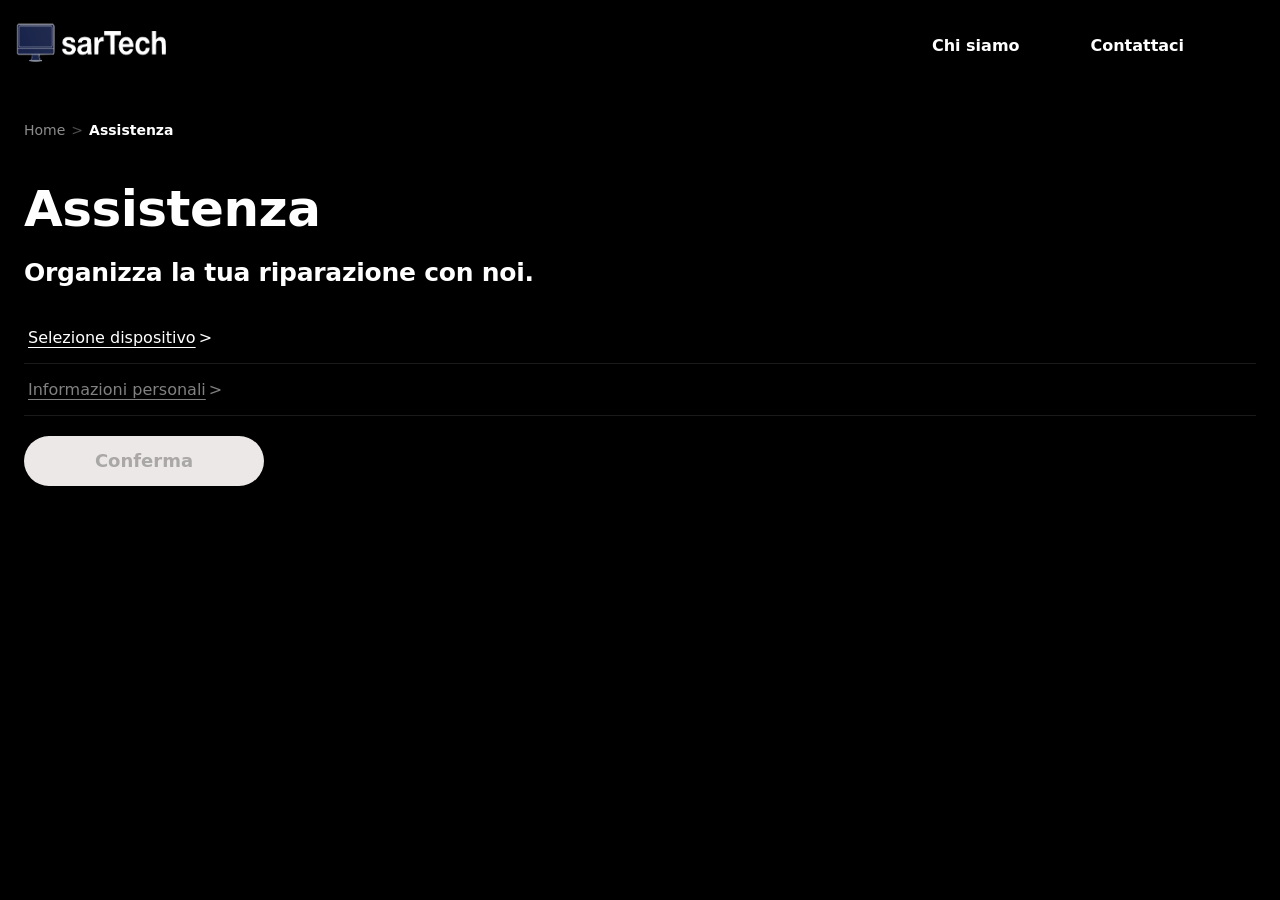
==== pages/assistenza.html @ da2096cd "Fix animations and style of assistenza.html" ====
<!DOCTYPE html>

<html lang="it">

<head>
    <meta charset="UTF-8">
    <meta name="viewport" content="width=device-width, initial-scale=1.0">
    <title>Assistenza</title>
    <link rel="stylesheet" href="../styles.css">
    <link rel="shortcut icon" type="image/x-icon" href="../sarTech.ico">
    <script src="../script.js" defer></script>
    <script src="../scripts/devices.js" defer></script>
    <script src="../scripts/assistenza.js" defer></script>

</head>

<body id="assistenza">
    <div id="header">
        <div id="logos">
            <img src="../img/sarTech.png" class="logo">
            <img src="../img/sarTech-short.png" class="short-logo">
        </div>
        <ul class="quick-links">
            <li><a href="pages/chi-siamo.html">Chi siamo</a></li>
            <li><a href="pages/contattaci.html">Contattaci</a></li>
        </ul>
    </div>
    <section class="body">
        <nav class="directory-help" id="directoryHelp" aria-label="Percorso di navigazione"></nav>

        <div class="hero-content">
            <h1 class="hero-title" id="heroTitle">Assistenza</h1>
            <p class="hero-sub" id="herosubTitle">Organizza la tua riparazione con noi.</p>
        </div>

        <div class="device-picker" id="devicePicker">

            <div class="picker-row" id="deviceSummaryRow">
                <button class="picker-toggle" id="deviceSummaryToggle" aria-expanded="false"
                    aria-controls="deviceDetailRows">
                    <span class="label-toggle" id="deviceSummaryLabel">Selezione dispositivo </span>
                    <span class="toggle-chevron">></span>
                </button>
            </div>

            <div id="deviceDetailRows" hidden>
                <div class="picker-row">
                    <button class="picker-toggle" id="typeToggle" aria-expanded="false" aria-controls="typeList">
                        <span class="label-toggle" id="typeLabel">Seleziona il tipo di dispositivo </span>
                        <span class="toggle-chevron">></span>
                    </button>
                    <div class="option-list" id="typeList" hidden></div>
                </div>
                <div class="picker-row">
                    <button class="picker-toggle" id="brandToggle" aria-expanded="false" aria-controls="brandList"
                        disabled>
                        <span class="label-toggle" id="brandLabel">Seleziona la marca del dispositivo </span>
                        <span class="toggle-chevron">></span>

                    </button>
                    <div class="option-list" id="brandList" hidden></div>
                </div>
                <div class="picker-row">
                    <button class="picker-toggle" id="modelToggle" aria-expanded="false" aria-controls="modelList"
                        disabled>
                        <span class="label-toggle" id="modelLabel">Seleziona il modello del dispositivo </span>
                        <span class="toggle-chevron">></span>
                    </button>
                    <div class="option-list" id="modelList" hidden></div>
                </div>
            </div>

            <div class="picker-row">
                <button class="picker-toggle" id="personalToggle" aria-expanded="false" aria-controls="personalFields"
                    disabled>
                    <span class="label-toggle" id="peronalLabel">Informazioni personali </span>
                    <span class="toggle-chevron">></span>
                </button>

                <div class="personal-fields" id="personalFields" hidden>
                    <div class="field-group">
                        <label for="inputName">Nome</label>
                        <input type="text" id="inputName" placeholder="..." autocomplete="given-name">
                    </div>

                    <div class="field-group">
                        <label for="inputSurname">Cognome</label>
                        <input type="text" id="inputSurname" placeholder="..." autocomplete="family-name">
                    </div>
                    <div class="field-group">
                        <label for="inputPhone">Telefono</label>
                        <div class = "phone-input-wrap">
                            <span class = "phone-prefix">+39</span>
                            <input type="tel" id="inputPhone" autocomplete="tel" inputmode="numeric" maxlength="10">
                        </div>
                    </div>
                </div>
            </div>

            <button class="device-confirm" id="confirm" disabled>Conferma</button>

        </div>
    </section>
</body>

</html>
---- styles.css ----
html{
    background-color: black;
}

body{
    margin:0;
    height: 100%;
    width: 100%;
    color:white;

    font-family: -apple-system, BlinkMacSystemFont, system-ui, "Segoe UI", Roboto, sans-serif;
}

/* NAV BAR */

.directory-help{
    display: flex;
    flex-wrap: wrap;
    align-items: center;
    gap: 6px;
    font-size: 14px;
    color: rgba(255,255,255,.55);
}

.directory-help a, .crumb-link{
    background: none;
    border: none;
    padding: 0;
    color: rgba(255,255,255,.55);
    font:inherit;
    cursor: pointer;
    text-decoration: none;
    transition: color 0.2s ease;
}

.directory-help a:hover{
    color: #ffff
}

.crumb-sep{
    color: rgba(255,255,255,.3);
}

.crumb-current{
    color: #ffff;
    font-weight: 600;
}



/* HEADER */

 #header{
    box-sizing: border-box;

    height: 10vh;
    min-height: 70px;

    display: flex;
    justify-content: space-between;

    background-color: black;

    gap: 10px;
}

 #logos{
    display: flex;
    width: 20%;
    min-width: 70px;
    cursor: pointer;
}

.logo{
    height:100%;
    aspect-ratio: 2/1;
}

 .short-logo{
    align-self: center;
    display: none;
    height: 80%;
    aspect-ratio: 1/1;
}


.quick-links{
    padding: 0;
    font-weight: bold;
    margin-right: 30px;

    box-sizing: border-box;

    min-width: 30%;
    width: 60%;
    max-width: 300px;

    color: white;

    display: flex;
    justify-content: space-between;

    gap: 5px;
    list-style: none;
}

.quick-links>*{
    align-self: center;
}

 .quick-links a{
    color:white;
    text-decoration: none;
    transition: color 0.3s ease;
}

 .quick-links a:hover{
    color: rgb(158, 154, 154);
}

#assistenza .quick-links, #chi-siamo .quick-links, #contattaci .quick-links{
    justify-content: space-evenly;
}


@media (max-width: 450px){
    .logo{
        display: none;
    }
    .short-logo{
        display: block;
    }
    .quick-links{
        flex:1;
        margin-right: 5px;
        padding:0;
    }
}

/* MAIN BODY */

/* PHONE ANIMATION SECTION */

#introductionPage .hero-welcome{
    text-align: center;
    font-size: clamp(22px, 8vw, 40px);

    margin-bottom: 50px;
    max-width: 480px;
    padding: 0 24px;
    pointer-events: none;
    transition: opacity 0.4s ease;

    color: white;
    font-family: inherit;
    font-weight: 600;
}

.explode-section{
    position: relative; /* relative pretty much makes the element able to overlap other elements*/
    height: 300vh;
}

.stage{
    position: sticky;
    top:0;
    height: 100vh;
    display: flex;
    flex-direction: column;

    align-items: center;
    justify-content: center; /* aligns along y axis */

    overflow: hidden;
    background: radial-gradient(circle at 50% 40%, #2d2c2c, #030303 60%); /* creates a radial gradient */ 
}

.phone-stage{
    position: relative;

    width: 340px;
    height: 340px;
}

.layer{
    position: absolute;
    top: 50%;
    left: 50%;
    border-radius: 21px;
    will-change: transform;
}

.display{
    width: 150px;
    height: 260px;
    background: linear-gradient(155deg, #c9cbd0, #71747b 60%);
    box-shadow: 0 20px 40px rgba(0,0,0,.5);
    transform: translate(-50%, -50%);
}

.board{
    width: 130px;
    height: 260px;
    border-radius: 18px;
    background: linear-gradient(155deg, #2638265c, #141615);
    box-shadow: 0 20px 40px rgba(0,0,0,.5);
    transform: translate(-50%, -50%);
}

.board::before{
    content: "";
    position:absolute;
    inset: 14px;
    border: 1px solid rgba(255,255,255,.09);
    border-radius: 14px;
}

.battery{
    width: 80px;
    height: 220px;
    background: linear-gradient(155deg, #292828, #000000);
    box-shadow: 0 20px 40px rgba(0,0,0,.5);
    transform: translate(-35%, -50%);
}

.glass{
    width: 150px;
    height: 260px;
    background: linear-gradient(155deg, #7394be, #2b4264 60%);
    box-shadow: 0 20px 46px rgba(0,0,0,.55);
    transform: translate(-50%,-50%);
}

.back-group{
    transform: translate(-50%, -50%);
}

.camera{
    width:75px;
    height: 75px;
    border-radius: 20px;
    background: linear-gradient(155deg, #6898d8, #3d5687);
    box-shadow: 0 16px 30px rgba(0,0,0,.5);

    display: flex;
    align-items: center;
    justify-content: space-around;
    transform: translate(-90%, -150%);

    padding-left: 6.5px;
    box-sizing: border-box;
}

.lens{
    width: 23px;
    height:23px;
    border-radius: 50%;
    background: #101010;
    border: 2px solid rgba(143,180,255,.5);
    box-shadow: inset 0 0 8px rgba(0,0,0,.8);
}

.main-row{
    display: flex;
    flex-direction: column;
    gap: 5px;
    margin-right: -3px;
}

#introductionPage .hero-title{
    margin-top: 60px;
    text-align: center;
    max-width: 420px;
    padding: 0 24px;
    opacity: 0;
    color: #ffff;
}

#introductionPage .hero-title h2{
    font-size: clamp(22px, 6vw, 30px);
    font-weight: 600;
    letter-spacing: -.01em;
    margin:0;
}

/* INTRODUCTION SECTION */

#introductionPage .introduction-section{
    background-color: #010101;
    padding: 0px 24px 50px 24px;

    display: flex;
    flex-direction: column;
    gap:120px;
}

#introductionPage .chunk1, #introductionPage .chunk2, #introductionPage .chunk3{
    display: flex;
    flex-wrap: wrap;
    align-items: center;
    justify-content: center;
    gap:40px;

    max-width: 900px;
    margin: 0 auto;
}

#introductionPage .chunk1 p, #introductionPage .chunk2 p, #introductionPage .chunk3 p{
    color:white;
    flex:1;
    min-width: 240px;
    max-width:400px;
    font-size: clamp(22px, 6vw, 30px);
    line-height: 1.6;
}

#introductionPage .chunk1 img, #introductionPage .chunk2 img, #introductionPage .chunk3 img{
    flex:1;
    min-width: 240px;
    max-width: 400px;
    width:100%;
    border-radius: 10px;
}

#introductionPage .reservation-button, #assistenza .device-confirm{
    background: rgb(236, 232, 232);
    border: none;
    max-width: 310px;
    min-width: 240px;
    align-self: center;
    height: 50px;
    padding: 0 32px;
    border-radius: 100px;

    display: flex;
    align-items: center;
    justify-content: center;

    font-family: inherit;
    font-weight: bold;
    font-size: large;
    cursor:pointer;

    transition: background-color 0.3s ease;
}

#assistenza .device-confirm{
    margin-top: 20px;
}

#introductionPage .reservation-button:hover, #assistenza .device-confirm:enabled:hover{
    background-color: rgba(215, 212, 212, 0.88);
}

/* SCROLL ANIMATION */

.reservation-button.reveal{
    opacity: 0;
    transform: translateY(30px);
    transition: opacity 0.9s ease, transform 0.9s ease;
}

.reservation-button.reveal.visible{
    opacity: 1;
    transform: translateY(0);
}

.reveal > *{
    opacity: 0;
    transform: translateY(30px);
    transition: opacity 0.9s ease, transform 0.9s ease;
}

.reveal.visible > *{
    opacity: 1;
    transform: translateY(0);
}

.reveal.visible > *:nth-child(2){ transition-delay: 0.12s;}
.reveal.visible > *:nth-child(3){ transition-delay: 0.24s;}
.reveal.visible > *:nth-child(4){transition-delay: 0.36s;}

@media (prefers-reduced-motion: reduce){
    .reveal > *, .reservation-button.reveal, .reveal-in{
        transition: none;
        animation: none;
        opacity: 1;
        transform: none;
    }
}

/* FOOTER */

#footer{
    height: 10vh;
    min-height: 64px;
    display: flex;
    align-items: center;
    background-color: rgb(0, 0, 0);

}

.social-links{
    padding: 0;
    display: flex;
    align-items: center;
    gap: 5px;
    justify-content: center;
    margin: 0 auto;

}

.social-links li{
    list-style: none;
}

.social-links img{
    height: 40px;
    aspect-ratio: 1/1;
    flex-shrink: 0;
    border-radius: 5px;
}

.social-links a:hover{
    background-color: rgb(89, 85, 85);
}

.social-links a{
    text-decoration: none;
    display: flex;

    transition: background-color 0.3s ease;
    box-sizing: border-box;
    padding: 10px;
    border-radius: 10px;
}

.logo-text{
    color:white;
    align-self: center;

}

@media (max-width: 500px){
    .logo-text{
        display: none;
    }
}





/* ASSISTANCE PAGE */

#assistenza .body{
    margin: 0 auto;
    padding: 32px 24px 80px;
}

#assistenza .hero-content{
    display: flex;
    flex-direction: column;
}

#assistenza .hero-title{
    font-size: clamp(28px, 8vw, 50px);
    letter-spacing: -.01em;
    margin-bottom: -5px;
}

#assistenza .hero-sub{
    font-size: clamp(13px, 3vw, 25px);
    letter-spacing: -.01em;
    font-weight: 600;
}

/* MODEL SELECION */

.picker-row{
    border-bottom: 1px solid rgba(255,255,255,.1);
}

.picker-toggle{
    width: 100%;
    display: flex;
    align-items: center;
    justify-content: flex-start;
    gap:3px;
    background:none;
    border:none;
    color:#ffff;
    font: inherit;
    font-size: 16px;
    padding: 16px 4px;
    cursor: pointer;
    text-align: left;
    transition: color 0.2s ease;
}

.picker-toggle .label-toggle{
    text-decoration: underline;
    text-underline-offset: 4px;
}

.picker-toggle:hover:not(:disabled){
    color:rgb(195, 197, 202);
}

.picker-toggle:disabled{
    color: rgba(255, 255, 255, 0.505);
    cursor:auto;
}

.toggle-chevron{
    transition: transform 0.2s ease;
}

.picker-toggle[aria-expanded="true"] .toggle-chevron{
    transform: rotate(90deg);
}

.option-list{
    display: grid;
    grid-template-columns: repeat(auto-fit, minmax(240px, 1fr));
    gap: 4px;
    max-height: 280px;
    overflow-y: auto;
    padding-bottom: 10px;
}

.option-list[hidden]{
    display: none;
}

.option-row{
    display: flex;
    align-items: center;
    gap: 14px;
    width: 100%;
    min-height: 44px;
    background: none;
    border:none;
    color:#ffff;
    font: inherit;
    font-size: 15px;
    padding: 8px;
    border-radius: 8px;
    cursor: pointer;
    text-align: left;
    transition: background-color 0.4s ease;
}

.option-row:hover{
    background: rgba(179, 181, 185, 0.6);
}

.option-icon{
    width: 32px;
    height: 32px;
    flex-shrink: 0;
    display: flex;
    align-items: center;
    justify-content: center;
    overflow: hidden;
}

.option-icon img{
    max-width: 100%;
    max-height: 100%;
    object-fit: contain;
}

.option-monogram{
    width: 32px;
    height: 32px;
    border-radius: 50%;
    display: flex;
    align-items: center;
    justify-content: center;
    color: white;
    font-size: 13px;
    font-weight: 600;
}

/* PERSONAL FIELDS */   

.personal-fields{
    display: flex;
    flex-direction: column;
    gap: 14px;
    padding: 4px 4px 14px;
    justify-content: left;
    max-width: clamp(200px,400px ,40vw);
}

.personal-fields[hidden]{
    display: none;
}

.personal-fields input{
    width: 100%;
    box-sizing: border-box;
    background: #fdfdff;
    color:rgb(0, 0, 0);
    font: inherit;
    border: 1px solid rgba(255,255,255,.12);
    padding: 12px 16px;
    min-height: 40px;
    border-radius: 18px;
    font-size: 15px;
    transition: border-color 0.3s ease;
}

.personal-fields input::placeholder{
    color: rgba(0, 0, 0, 0.35)
}

.personal-fields input:focus-within{
    outline: none;
    border-color: rgb(143,180,255);
}

@keyframes pickerReveal{
    from{opacity: 0; transform: translateY(10px);}
    to{opacity: 1; transform: translateY(0);}
}

.reveal-in{
    animation: pickerReveal 0.35s ease;
}

.field-group{
    display: flex;
    flex-direction: column;
    gap:6px
}

.field-group label{
    font-size: 16px;
    font-weight: 400;
    color:#ffff;
}

.phone-input-wrap{
    display: flex;
    align-items: center;
    background: #fdfdff;
    border: 1px solid rgba(255, 255, 255, 0.12);
    border-radius: 15px;
    padding: 0 16px;
    transition: border-color 0.3s ease;
}

.phone-input-wrap:focus-within{
    border-color: rgb(143,180,255);
}

.phone-prefix{
    color: rgb(0,0,0);
    font-size: 15px;
    font-weight: 400;
    padding-right: 8px;
    border-right: 1px solid rgba(0, 0, 0, 0.15);
    margin-right: 10px;
    white-space: nowrap;
}

.phone-input-wrap input{
    border:none;
    background: none;
    border-radius: 0;
    padding: 12px 0;
    font-size: 15px;
    font-weight: 400;
}

.phone-input-wrap input:focus{
    border-color: transparent;
}
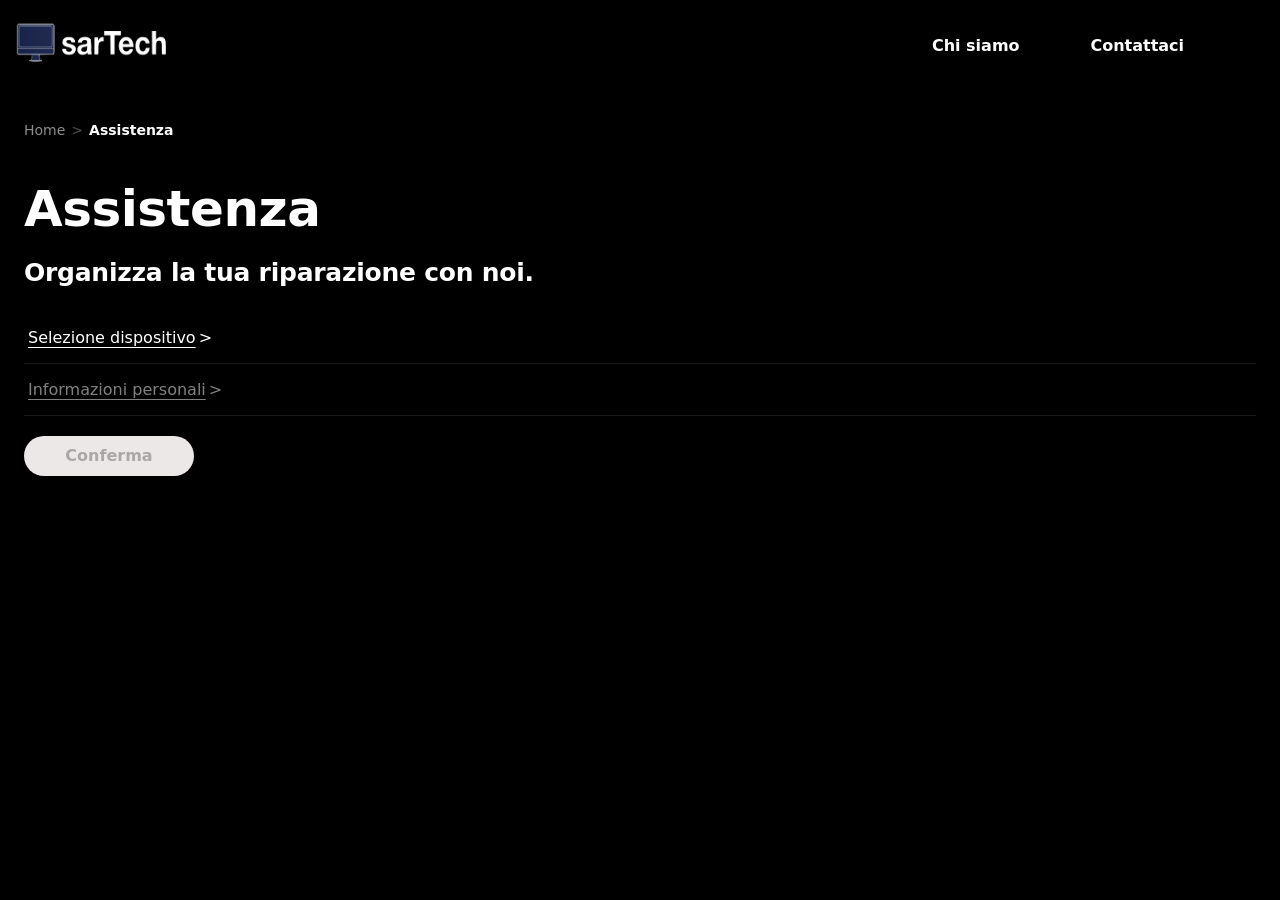
==== commit e60c3a04: "Fix bugs" ====
--- a/pages/assistenza.html
+++ b/pages/assistenza.html
@@ -73,7 +73,7 @@
             <div class="picker-row">
                 <button class="picker-toggle" id="personalToggle" aria-expanded="false" aria-controls="personalFields"
                     disabled>
-                    <span class="label-toggle" id="peronalLabel">Informazioni personali </span>
+                    <span class="label-toggle" id="personalLabel">Informazioni personali </span>
                     <span class="toggle-chevron">></span>
                 </button>
 
--- a/styles.css
+++ b/styles.css
@@ -346,6 +346,11 @@
 
 #assistenza .device-confirm{
     margin-top: 20px;
+    max-width: 250px;
+    min-width: 170px;
+    font-size: medium;
+    height: 40px;
+
 }
 
 #introductionPage .reservation-button:hover, #assistenza .device-confirm:enabled:hover{
@@ -605,7 +610,7 @@
     color:rgb(0, 0, 0);
     font: inherit;
     border: 1px solid rgba(255,255,255,.12);
-    padding: 12px 16px;
+    padding: 8px 12px;
     min-height: 40px;
     border-radius: 18px;
     font-size: 15px;
@@ -647,7 +652,7 @@
     align-items: center;
     background: #fdfdff;
     border: 1px solid rgba(255, 255, 255, 0.12);
-    border-radius: 15px;
+    border-radius: 18px;
     padding: 0 16px;
     transition: border-color 0.3s ease;
 }
@@ -670,7 +675,7 @@
     border:none;
     background: none;
     border-radius: 0;
-    padding: 12px 0;
+    padding: 8px 0;
     font-size: 15px;
     font-weight: 400;
 }
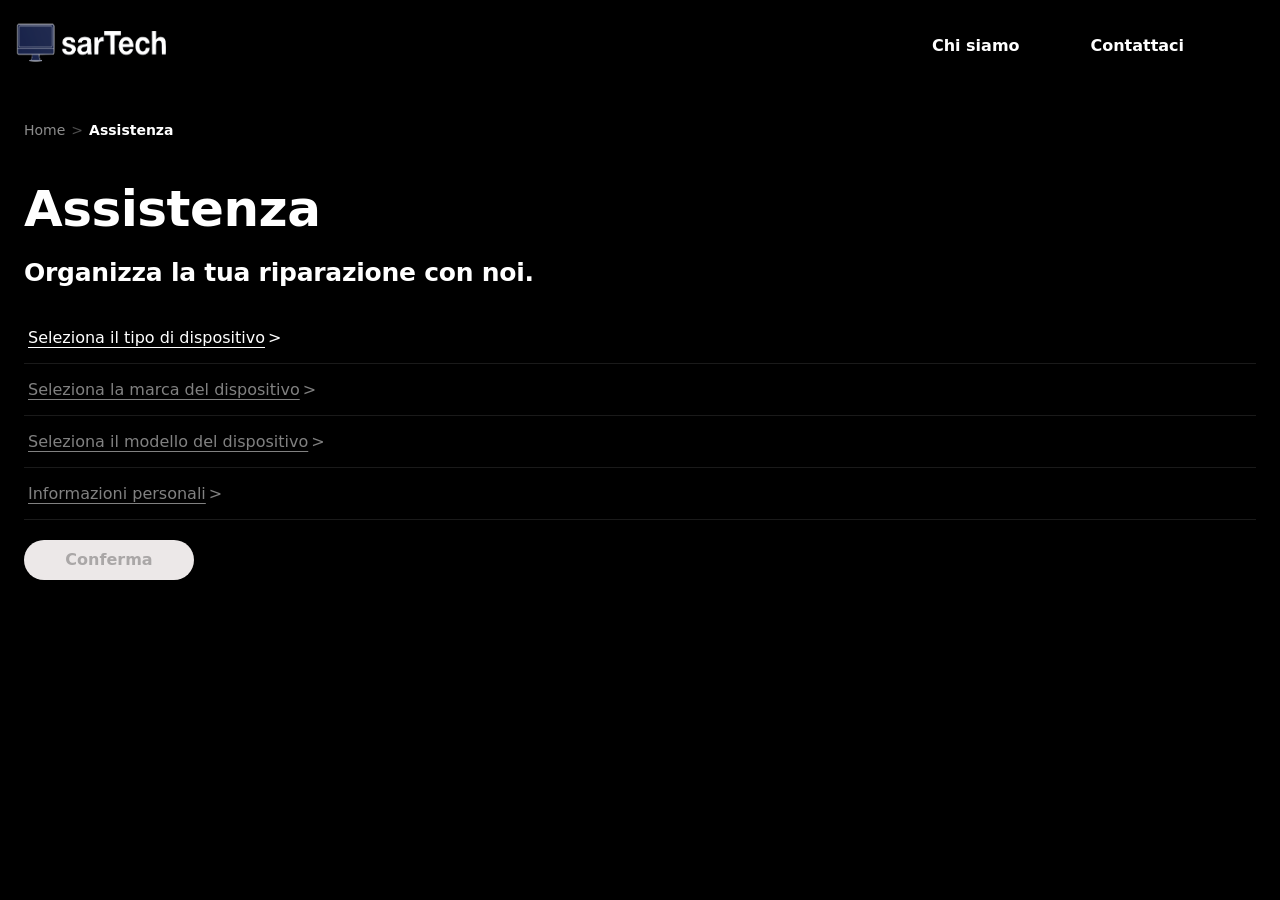
==== commit e9765cae: "Add loading and error animation for confirmation" ====
--- a/pages/assistenza.html
+++ b/pages/assistenza.html
@@ -17,8 +17,8 @@
 <body id="assistenza">
     <div id="header">
         <div id="logos">
-            <img src="../img/sarTech.png" class="logo">
-            <img src="../img/sarTech-short.png" class="short-logo">
+            <img src="../img/sarTech.png" alt = "" class="logo">
+            <img src="../img/sarTech-short.png" alt = "" class="short-logo">
         </div>
         <ul class="quick-links">
             <li><a href="pages/chi-siamo.html">Chi siamo</a></li>
@@ -35,7 +35,7 @@
 
         <div class="device-picker" id="devicePicker">
 
-            <div class="picker-row" id="deviceSummaryRow">
+            <div class="picker-row" id="deviceSummaryRow" hidden>
                 <button class="picker-toggle" id="deviceSummaryToggle" aria-expanded="false"
                     aria-controls="deviceDetailRows">
                     <span class="label-toggle" id="deviceSummaryLabel">Selezione dispositivo </span>
@@ -43,13 +43,13 @@
                 </button>
             </div>
 
-            <div id="deviceDetailRows" hidden>
+            <div id="deviceDetailRows" >
                 <div class="picker-row">
                     <button class="picker-toggle" id="typeToggle" aria-expanded="false" aria-controls="typeList">
                         <span class="label-toggle" id="typeLabel">Seleziona il tipo di dispositivo </span>
                         <span class="toggle-chevron">></span>
                     </button>
-                    <div class="option-list" id="typeList" hidden></div>
+                    <div class="option-list reveal-in" id="typeList" hidden></div>
                 </div>
                 <div class="picker-row">
                     <button class="picker-toggle" id="brandToggle" aria-expanded="false" aria-controls="brandList"
@@ -58,7 +58,7 @@
                         <span class="toggle-chevron">></span>
 
                     </button>
-                    <div class="option-list" id="brandList" hidden></div>
+                    <div class="option-list reveal-in" id="brandList" hidden></div>
                 </div>
                 <div class="picker-row">
                     <button class="picker-toggle" id="modelToggle" aria-expanded="false" aria-controls="modelList"
@@ -66,7 +66,7 @@
                         <span class="label-toggle" id="modelLabel">Seleziona il modello del dispositivo </span>
                         <span class="toggle-chevron">></span>
                     </button>
-                    <div class="option-list" id="modelList" hidden></div>
+                    <div class="option-list reveal-in" id="modelList" hidden></div>
                 </div>
             </div>
 
@@ -97,8 +97,33 @@
                 </div>
             </div>
 
-            <button class="device-confirm" id="confirm" disabled>Conferma</button>
+            <button class="device-confirm" id="confirm" disabled>
+                <span class = "confirm-label" id = "confirmLabel">Conferma</span>
+                <span class="loading-dots" id="loadingDots" hidden>
+                    <span></span><span></span><span></span>
+                </span>
+            </button>
 
+            <div class = "success-panel" id = "successPanel" hidden>
+                <svg class = "checkmark" viewBox="0 0 52 52" aria-hidden="true">
+                    <circle class = "checkmark-circle" cx="26" cy="26" r="25" fill = "none"/>
+                    <path class="checkmark-check" fill="none" d="M14.1 27.2l7.1 7.2 16.7-16.8"/>
+                </svg>
+                <p class = "success-title">Richiesta inviata con successo!</p>
+                <p class = "success-code">ID richiesta: <strong id = "successCode"></strong> </p>
+            </div>
+
+            <div class="error-panel" id="errorPanel" hidden>
+                <svg class="error-mark" viewBox="0 0 52 52" aria-hidden="true">
+                    <circle class="error-circle" cx="26" cy="26" r="25" fill="none"/>
+                    <line class="error-stem" x1="26" y1="15" x2="26" y2="29"/>
+                    <circle class="error-dot" cx="26" cy="37" r="2"/>
+                    <line></line>
+                    <circle></circle>
+                </svg>
+                <p class="error-title">Si è verificato un errore</p>
+                <p class="error-message" id="errorMessage">Controlla la connessione e riprova.</p>
+            </div>
         </div>
     </section>
 </body>
--- a/styles.css
+++ b/styles.css
@@ -350,7 +350,10 @@
     min-width: 170px;
     font-size: medium;
     height: 40px;
-
+}
+
+#assistenza .device-confirm[hidden]{
+    display: none;
 }
 
 #introductionPage .reservation-button:hover, #assistenza .device-confirm:enabled:hover{
@@ -386,7 +389,9 @@
 .reveal.visible > *:nth-child(4){transition-delay: 0.36s;}
 
 @media (prefers-reduced-motion: reduce){
-    .reveal > *, .reservation-button.reveal, .reveal-in{
+    .reveal > *, .reservation-button.reveal, .reveal-in,
+    .checkmark-circle, .checkmark-check, .error-circle,
+    .error-stem, .error-dot, .loading-dots span{
         transition: none;
         animation: none;
         opacity: 1;
@@ -682,4 +687,172 @@
 
 .phone-input-wrap input:focus{
     border-color: transparent;
+}
+
+/* REQUEST SUCCESS CHECK */
+
+.success-panel{
+    display: flex;
+    flex-direction: column;
+    align-items: center;
+    text-align: center;
+    gap: 4px;
+    padding: 24px 0;
+}
+
+.success-panel[hidden]{
+    display: none;
+}
+
+.checkmark{
+    width: 64px;
+    height: 64px;
+    margin-bottom: 8px;
+}
+
+.checkmark-circle, .error-circle{
+    stroke-width: 2;
+    stroke-dasharray: 170;
+    stroke-dashoffset: 170;
+}
+
+.checkmark-circle{
+    stroke: rgb(26, 132, 40);
+}
+
+.error-circle{
+    stroke: rgba(171, 35, 35, 0.819);
+}
+
+.checkmark-check{
+    stroke: rgb(83, 180, 96);
+    stroke-width: 3;
+    stroke-linecap: round;
+    stroke-linejoin: round;
+    stroke-dasharray: 60;
+    stroke-dashoffset: 60;
+}
+
+.success-panel.animate .checkmark-circle{
+    animation: draw-circle 0.5s ease forwards;
+}
+
+.success-panel.animate .checkmark-check{
+    animation: draw-check 0.35s 0.45s ease forwards;
+}
+
+@keyframes draw-circle{
+    to{stroke-dashoffset: 0;}
+}
+
+@keyframes draw-check{
+    to{stroke-dashoffset: 0;}
+}
+
+.success-title{
+    font-size: 18px;
+    font-weight: 600;
+    color:#ffff;
+    margin: 4px 0 0;
+}
+
+.success-code{
+    font-size: 14px;
+    color: rgba(255, 255, 255, 0.731)
+}
+
+/* REQUEST LOADING */
+
+.loading-dots{
+    display: flex;
+    align-items: center;
+    gap:5px;
+}
+
+.loading-dots[hidden]{
+    display: none;
+}
+
+.loading-dots span{
+    width: 6px;
+    height: 6px;
+    border-radius: 50%;
+    background-color: currentColor;
+    animation: dot-bounce 1s ease-in-out infinite;
+}
+.loading-dots span:nth-child(2){animation-delay: 0.15s;}
+.loading-dots span:nth-child(3){animation-delay: 0.3s;}
+
+
+@keyframes dot-bounce{
+    0%, 60%, 100%{transform: translateY(0); opacity: 0.5;}
+    30%{transform: translateY(-6px); opacity: 1;}
+}
+
+/* REQUEST ERROR SIGN */
+
+.error-panel{
+    display: flex;
+    flex-direction: column;
+    align-items: center;
+    text-align: center;
+    gap: 4px;
+    padding: 24px 0;
+}
+
+.error-panel[hidden]{
+    display: none;
+}
+
+.error-mark{
+    width: 64px;
+    height: 64px;
+    margin-bottom: 8px;
+}
+
+.error-stem{
+    stroke:rgb(204, 49, 49);
+    stroke-width: 3;
+    stroke-linecap: round;
+    stroke-dasharray: 20;
+    stroke-dashoffset: 20;
+}
+
+.error-dot{
+    fill: rgb(204,49,49);
+    transform-origin: 26px 37px;
+    transform: scale(0);
+    opacity: 0;
+}
+
+.error-panel.animate .error-circle{
+    animation: draw-circle 0.5s ease forwards;
+}
+
+.error-panel.animate .error-stem{
+    animation: draw-stem 0.2s 0.45s ease forwards;
+}
+
+.error-panel.animate .error-dot{
+    animation: pop-dot 0.2s 0.45s ease forwards;
+}
+
+@keyframes draw-stem{
+    to{stroke-dashoffset: 0;}
+}
+
+@keyframes pop-dot{
+    to{transform: scale(1); opacity: 1;}
+}
+
+.error-title{
+    font-size: 18px;
+    font-weight: 600;
+    color:white;
+    margin: 4px 0 0;
+}
+
+.error-message{
+    font-size: 14px;
+    color: rgba(255,255,255,0.731)
 }
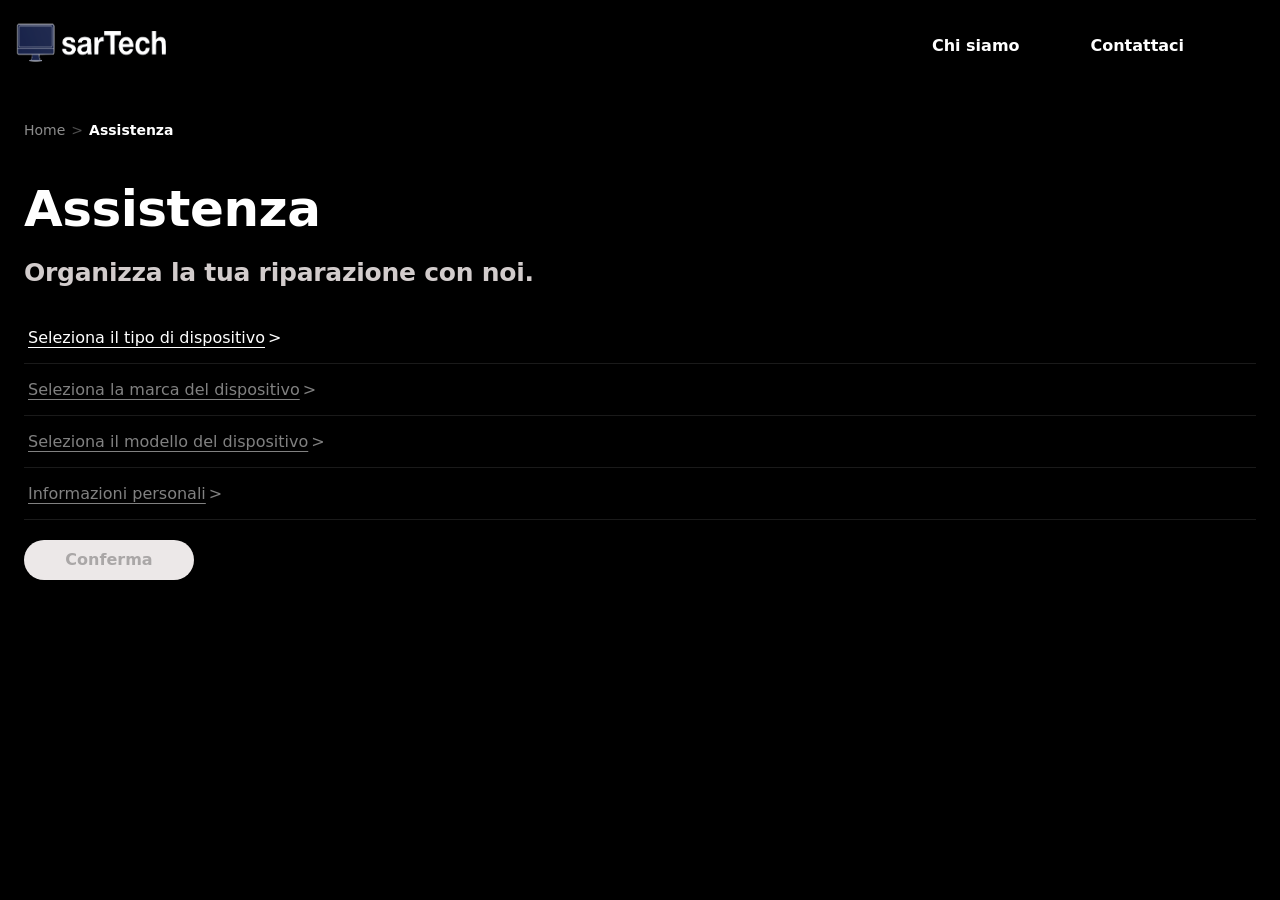
==== commit 85d56646: "Add text to chi-siamo. To add images and animation" ====
--- a/pages/assistenza.html
+++ b/pages/assistenza.html
@@ -21,8 +21,8 @@
             <img src="../img/sarTech-short.png" alt = "" class="short-logo">
         </div>
         <ul class="quick-links">
-            <li><a href="pages/chi-siamo.html">Chi siamo</a></li>
-            <li><a href="pages/contattaci.html">Contattaci</a></li>
+            <li><a href="../pages/chi-siamo.html">Chi siamo</a></li>
+            <li><a href="../pages/contattaci.html">Contattaci</a></li>
         </ul>
     </div>
     <section class="body">
--- a/styles.css
+++ b/styles.css
@@ -463,23 +463,24 @@
 
 /* ASSISTANCE PAGE */
 
-#assistenza .body{
+#assistenza .body, #chi-siamo .body, #contattaci .body{
     margin: 0 auto;
     padding: 32px 24px 80px;
 }
 
-#assistenza .hero-content{
+#assistenza .hero-content, #chi-siamo .hero-content{
     display: flex;
     flex-direction: column;
 }
 
-#assistenza .hero-title{
+#assistenza .hero-title, #chi-siamo .hero-title{
     font-size: clamp(28px, 8vw, 50px);
     letter-spacing: -.01em;
     margin-bottom: -5px;
 }
 
-#assistenza .hero-sub{
+#assistenza .hero-sub, #chi-siamo .hero-sub{
+    color: rgba(237, 230, 230, 0.885);
     font-size: clamp(13px, 3vw, 25px);
     letter-spacing: -.01em;
     font-weight: 600;
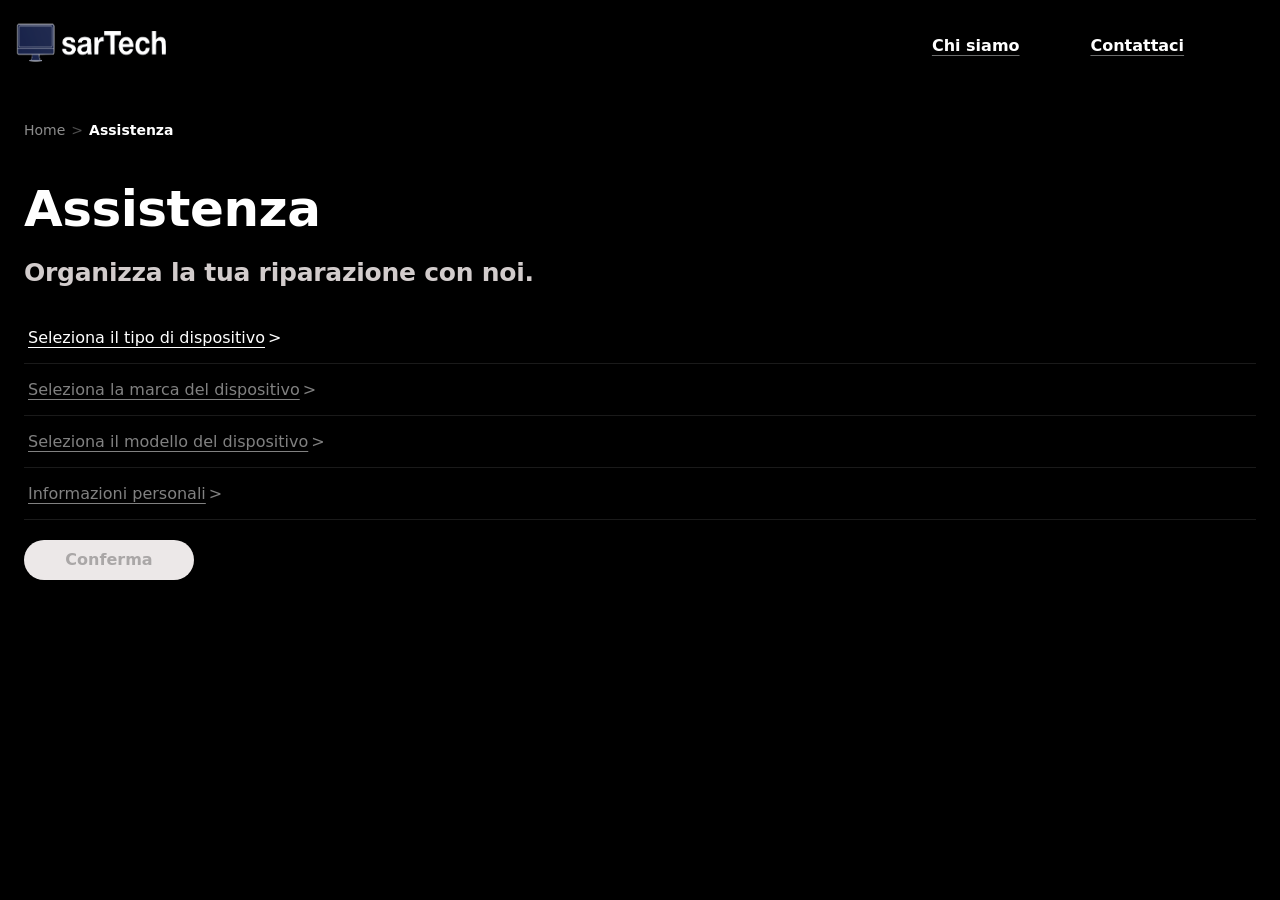
==== commit 37982042: "Add fade in animation to assistenza" ====
--- a/pages/assistenza.html
+++ b/pages/assistenza.html
@@ -28,12 +28,12 @@
     <section class="body">
         <nav class="directory-help" id="directoryHelp" aria-label="Percorso di navigazione"></nav>
 
-        <div class="hero-content">
+        <div class="hero-content reveal">
             <h1 class="hero-title" id="heroTitle">Assistenza</h1>
             <p class="hero-sub" id="herosubTitle">Organizza la tua riparazione con noi.</p>
         </div>
 
-        <div class="device-picker" id="devicePicker">
+        <div class="device-picke reveal" id="devicePicker">
 
             <div class="picker-row" id="deviceSummaryRow" hidden>
                 <button class="picker-toggle" id="deviceSummaryToggle" aria-expanded="false"
@@ -97,7 +97,7 @@
                 </div>
             </div>
 
-            <button class="device-confirm" id="confirm" disabled>
+            <button class="device-confirm reveal" id="confirm" disabled>
                 <span class = "confirm-label" id = "confirmLabel">Conferma</span>
                 <span class="loading-dots" id="loadingDots" hidden>
                     <span></span><span></span><span></span>
--- a/styles.css
+++ b/styles.css
@@ -110,7 +110,8 @@
 
  .quick-links a{
     color:white;
-    text-decoration: none;
+    text-underline-offset: 4px;
+    text-decoration-color: rgba(138, 140, 140, 0.776);
     transition: color 0.3s ease;
 }
 
@@ -156,6 +157,7 @@
     font-weight: 600;
 }
 
+
 .explode-section{
     position: relative; /* relative pretty much makes the element able to overlap other elements*/
     height: 300vh;
@@ -362,21 +364,24 @@
 
 /* SCROLL ANIMATION */
 
-.reservation-button.reveal{
+#introductionPage .reservation-button.reveal, #assistenza .device-confirm.reveal{
     opacity: 0;
     transform: translateY(30px);
     transition: opacity 0.9s ease, transform 0.9s ease;
 }
 
-.reservation-button.reveal.visible{
+#introductionPage .reservation-button.reveal.visible, #assistenza .device-confirm.reveal.visible{
     opacity: 1;
     transform: translateY(0);
 }
 
+#assistenza .device-confirm.reveal.visible span{
+    transition: none;
+}
 .reveal > *{
     opacity: 0;
     transform: translateY(30px);
-    transition: opacity 0.9s ease, transform 0.9s ease;
+    transition: opacity 1s ease, transform 1s ease;
 }
 
 .reveal.visible > *{
@@ -384,9 +389,12 @@
     transform: translateY(0);
 }
 
-.reveal.visible > *:nth-child(2){ transition-delay: 0.12s;}
-.reveal.visible > *:nth-child(3){ transition-delay: 0.24s;}
-.reveal.visible > *:nth-child(4){transition-delay: 0.36s;}
+.reveal.visible > *:nth-child(2).visible.reveal{ transition-delay: 0.12s;}
+.reveal.visible > *:nth-child(3).visible.reveal{ transition-delay: 0.24s;}
+.reveal.visible > *:nth-child(4).visible.reveal{transition-delay: 0.36s;}
+.reveal.visible > *:nth-child(5).visible.reveal{transition-delay: 0.48s;}
+.reveal.visible > *:nth-child(6).visible.reveal{transition-delay: 0.60s;}
+.reveal.visible > *:nth-child(7).visible.reveal{transition-delay: 0.72s;}
 
 @media (prefers-reduced-motion: reduce){
     .reveal > *, .reservation-button.reveal, .reveal-in,
@@ -481,7 +489,7 @@
 
 #assistenza .hero-sub, #chi-siamo .hero-sub{
     color: rgba(237, 230, 230, 0.885);
-    font-size: clamp(13px, 3vw, 25px);
+    font-size: clamp(15px, 3vw, 25px);
     letter-spacing: -.01em;
     font-weight: 600;
 }
@@ -856,4 +864,24 @@
 .error-message{
     font-size: 14px;
     color: rgba(255,255,255,0.731)
+}
+
+/* CHI SIAMO PAGE */
+
+.body-chunks{
+    max-width: 700px;
+    min-width: 240px;
+    display: flex;
+    flex-direction: column;
+    gap: 10px;
+}
+
+.body-chunks p{
+    text-align: left;
+    font-size: clamp(13px, 3vw, 20px);
+    line-height: 1.4;
+}
+
+.body-chunks[hidden]{
+    display: none;
 }
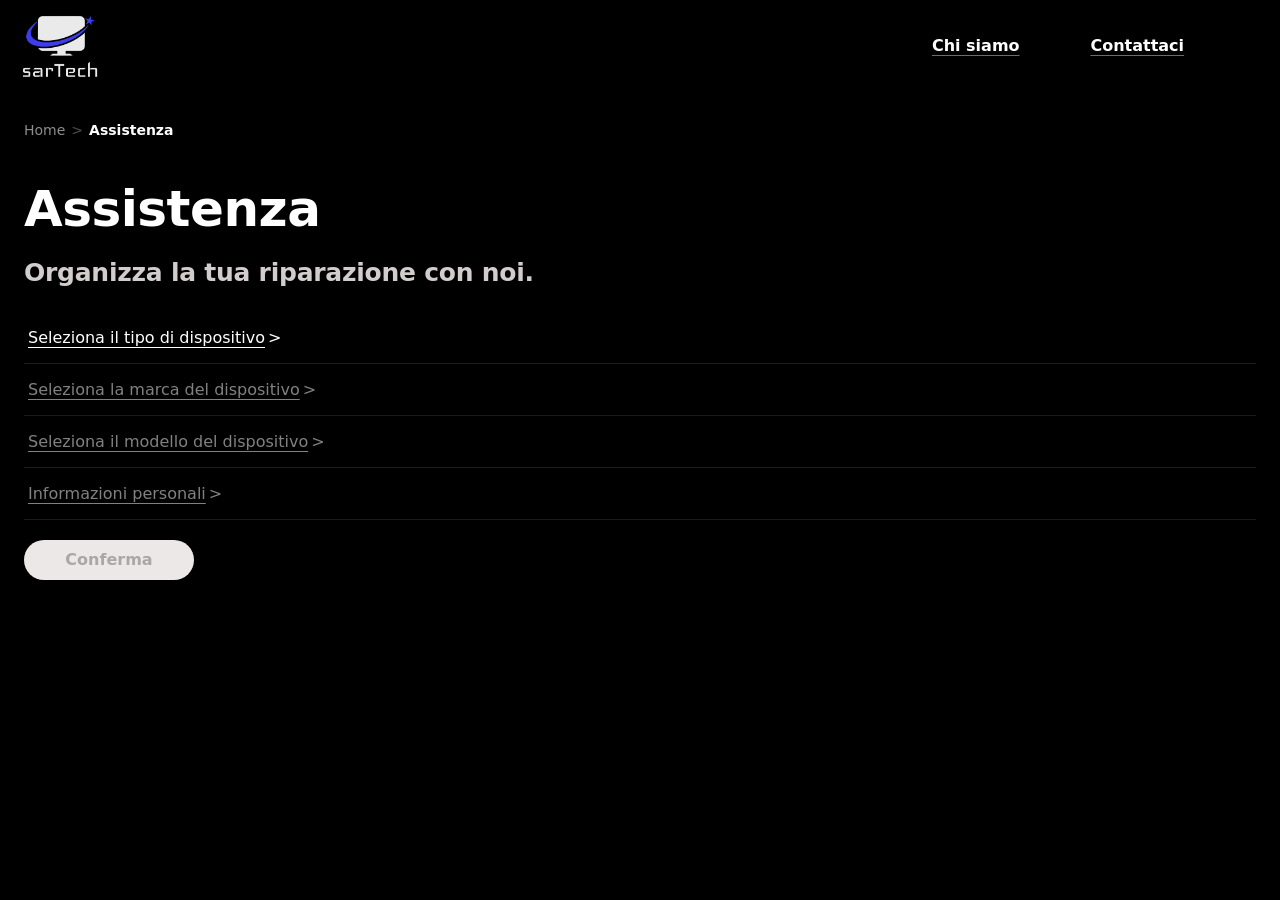
==== commit 830622c3: "Add new logo" ====
--- a/pages/assistenza.html
+++ b/pages/assistenza.html
@@ -17,9 +17,7 @@
 <body id="assistenza">
     <div id="header">
         <div id="logos">
-            <img src="../img/sarTech.png" alt = "" class="logo">
-            <img src="../img/sarTech-short.png" alt = "" class="short-logo">
-        </div>
+            <img src="../img/sarTech.png" alt = "" class="logo">        </div>
         <ul class="quick-links">
             <li><a href="../pages/chi-siamo.html">Chi siamo</a></li>
             <li><a href="../pages/contattaci.html">Contattaci</a></li>
@@ -33,7 +31,7 @@
             <p class="hero-sub" id="herosubTitle">Organizza la tua riparazione con noi.</p>
         </div>
 
-        <div class="device-picke reveal" id="devicePicker">
+        <div class="device-picker reveal" id="devicePicker">
 
             <div class="picker-row" id="deviceSummaryRow" hidden>
                 <button class="picker-toggle" id="deviceSummaryToggle" aria-expanded="false"
@@ -118,9 +116,8 @@
                     <circle class="error-circle" cx="26" cy="26" r="25" fill="none"/>
                     <line class="error-stem" x1="26" y1="15" x2="26" y2="29"/>
                     <circle class="error-dot" cx="26" cy="37" r="2"/>
-                    <line></line>
-                    <circle></circle>
                 </svg>
+                
                 <p class="error-title">Si è verificato un errore</p>
                 <p class="error-message" id="errorMessage">Controlla la connessione e riprova.</p>
             </div>
--- a/styles.css
+++ b/styles.css
@@ -72,14 +72,8 @@
 }
 
 .logo{
+    margin: 6px 15px;
     height:100%;
-    aspect-ratio: 2/1;
-}
-
- .short-logo{
-    align-self: center;
-    display: none;
-    height: 80%;
     aspect-ratio: 1/1;
 }
 
@@ -121,21 +115,6 @@
 
 #assistenza .quick-links, #chi-siamo .quick-links, #contattaci .quick-links{
     justify-content: space-evenly;
-}
-
-
-@media (max-width: 450px){
-    .logo{
-        display: none;
-    }
-    .short-logo{
-        display: block;
-    }
-    .quick-links{
-        flex:1;
-        margin-right: 5px;
-        padding:0;
-    }
 }
 
 /* MAIN BODY */
@@ -389,12 +368,12 @@
     transform: translateY(0);
 }
 
-.reveal.visible > *:nth-child(2).visible.reveal{ transition-delay: 0.12s;}
-.reveal.visible > *:nth-child(3).visible.reveal{ transition-delay: 0.24s;}
-.reveal.visible > *:nth-child(4).visible.reveal{transition-delay: 0.36s;}
-.reveal.visible > *:nth-child(5).visible.reveal{transition-delay: 0.48s;}
-.reveal.visible > *:nth-child(6).visible.reveal{transition-delay: 0.60s;}
-.reveal.visible > *:nth-child(7).visible.reveal{transition-delay: 0.72s;}
+.reveal.visible > *:nth-child(2).visible.reveal{ transition-delay: 0.08s;}
+.reveal.visible > *:nth-child(3).visible.reveal{ transition-delay: 0.16s;}
+.reveal.visible > *:nth-child(4).visible.reveal{transition-delay: 0.24s;}
+.reveal.visible > *:nth-child(5).visible.reveal{transition-delay: 0.32s;}
+.reveal.visible > *:nth-child(6).visible.reveal{transition-delay: 0.40s;}
+.reveal.visible > *:nth-child(7).visible.reveal{transition-delay: 0.48s;}
 
 @media (prefers-reduced-motion: reduce){
     .reveal > *, .reservation-button.reveal, .reveal-in,
@@ -878,7 +857,7 @@
 
 .body-chunks p{
     text-align: left;
-    font-size: clamp(13px, 3vw, 20px);
+    font-size: clamp(14px, 3.5vw, 20px);
     line-height: 1.4;
 }
 
